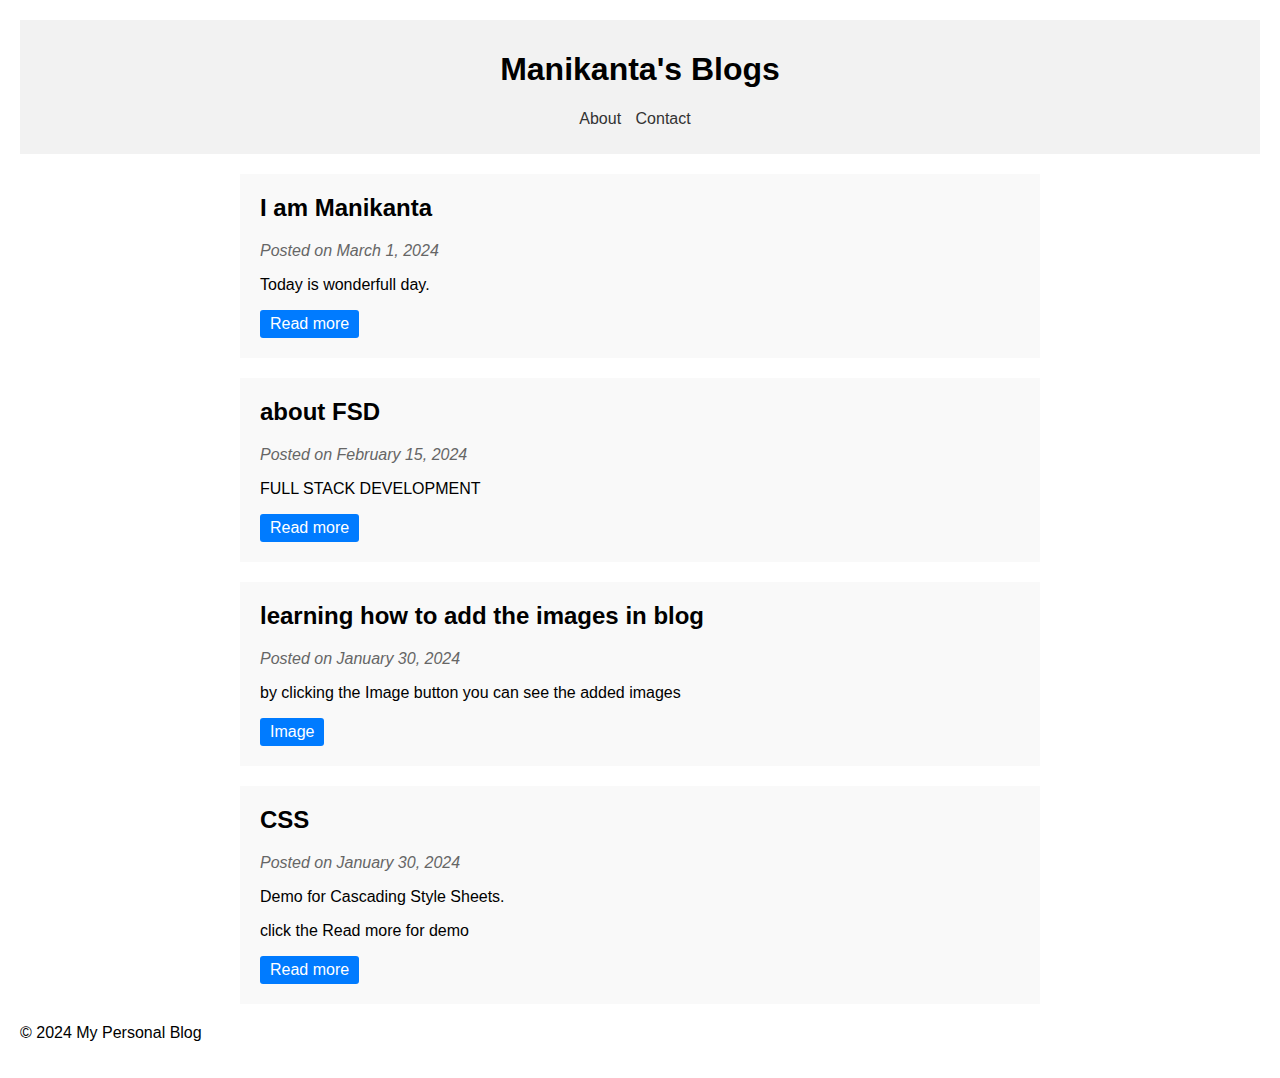
==== index.html @ 4ca0d7ab "Add files via upload" ====
<!DOCTYPE html>
<html lang="en">
<head>
    <meta charset="UTF-8">
    <meta name="viewport" content="width=device-width, initial-scale=1.0">
    <title>My Personal Blog</title>
    <link rel="stylesheet" href="styles.css">
</head>
<body>
    <header>
        <h1>Manikanta's Blogs</h1>
        <nav>
            <ul>
                
                <li><a href="#">About</a></li>
                <li><a href="#">Contact</a></li>
            </ul>
        </nav>
    </header>

    <div class="container">
        <div class="blog-post">
            <h2>I am Manikanta</h2>
            <p class="date">Posted on March 1, 2024</p>
            <p>Today is wonderfull day.</p>
            <a href="three.html" class="read-more">Read more</a>
        </div>

        <div class="blog-post">
            <h2>about FSD</h2>
            <p class="date">Posted on February 15, 2024</p>
            <p>FULL STACK DEVELOPMENT</p>
            <a href="fsd.html" class="read-more">Read more</a>
        </div>
        <div class="blog-post">
            <h2>learning how to add the images in blog</h2>
            <p class="date">Posted on January 30, 2024</p>
            <p>by clicking the Image button you can see the added images</p>
            <a href="image.html" class="read-more">Image</a>
        </div>
        <div class="blog-post">
            <h2>CSS</h2>
            <p class="date">Posted on January 30, 2024</p>
            <p>Demo for Cascading Style Sheets.</p>
            <p>click the Read more for demo</p>
            <a href="two.html" class="read-more">Read more</a>
        </div>

        <!-- More blog posts can be added here -->
    </div>

    <footer>
        <p>&copy; 2024 My Personal Blog</p>
    </footer>
</body>
</html>
---- styles.css ----
body {
    font-family: Arial, sans-serif;
    margin: 0;
    padding: 20px;
}

header {
    background-color: #f2f2f2;
    padding: 10px;
    text-align: center;
}

nav ul {
    list-style-type: none;
    padding: 0;
}

nav ul li {
    display: inline;
    margin-right: 10px;
}

nav ul li a {
    text-decoration: none;
    color: #333;
}

.container {
    max-width: 800px;
    margin: 20px auto;
}

.blog-post {
    background-color: #f9f9f9;
    padding: 20px;
    margin-bottom: 20px;
}

.blog-post h2 {
    margin-top: 0;
}

.date {
    color: #666;
    font-style: italic;
    margin-bottom: 10px;
}

.read-more {
    display: inline-block;
    background-color: #007bff;
    color: #fff;
    padding: 5px 10px;
    text-decoration: none;
    border-radius: 3px;
}

.read-more:hover {
    background-color: #0056b3;
}
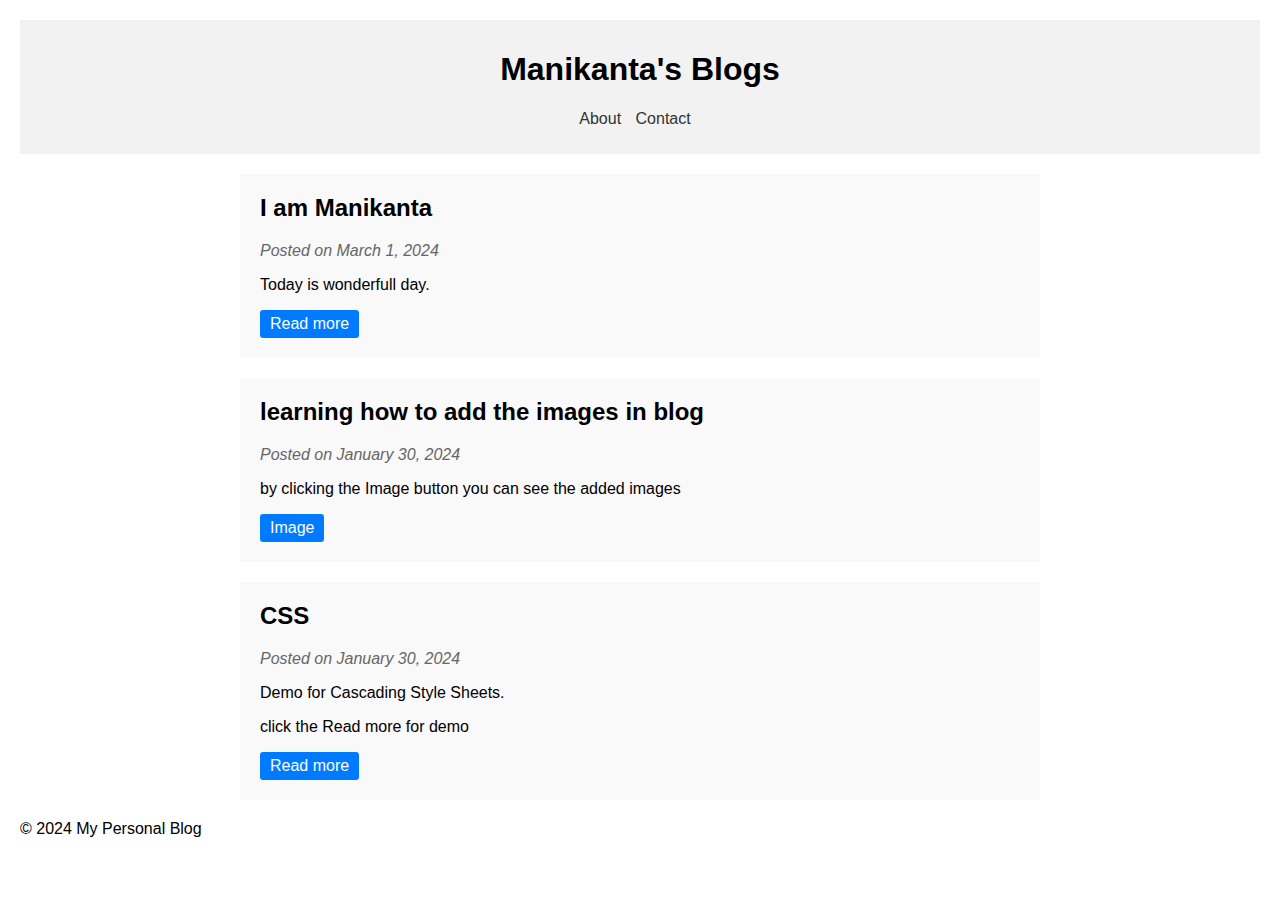
==== commit 85fbd2ce: "Update index.html" ====
--- a/index.html
+++ b/index.html
@@ -25,13 +25,6 @@
             <p>Today is wonderfull day.</p>
             <a href="three.html" class="read-more">Read more</a>
         </div>
-
-        <div class="blog-post">
-            <h2>about FSD</h2>
-            <p class="date">Posted on February 15, 2024</p>
-            <p>FULL STACK DEVELOPMENT</p>
-            <a href="fsd.html" class="read-more">Read more</a>
-        </div>
         <div class="blog-post">
             <h2>learning how to add the images in blog</h2>
             <p class="date">Posted on January 30, 2024</p>
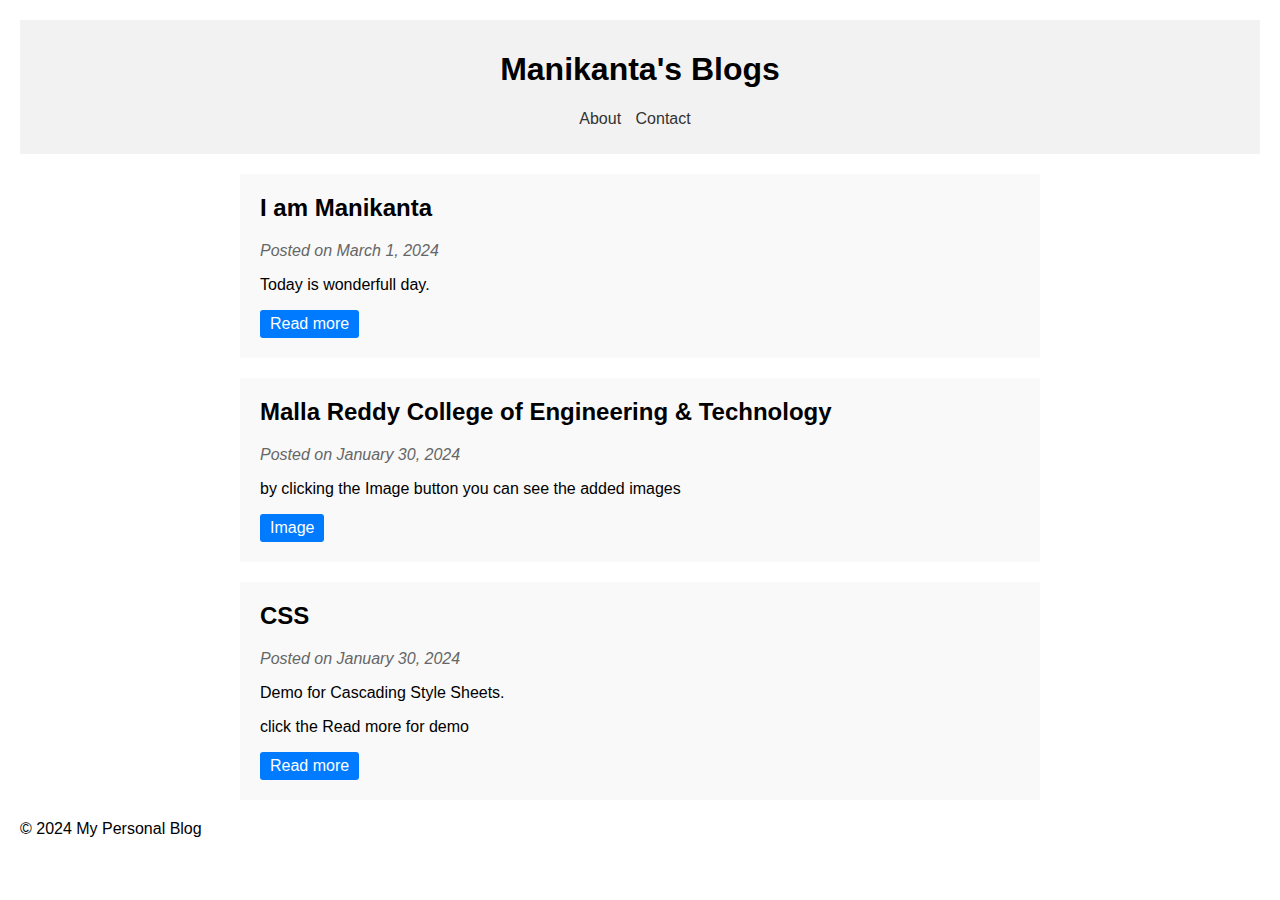
==== commit 42b74dad: "Update index.html" ====
--- a/index.html
+++ b/index.html
@@ -26,7 +26,7 @@
             <a href="three.html" class="read-more">Read more</a>
         </div>
         <div class="blog-post">
-            <h2>learning how to add the images in blog</h2>
+            <h2>Malla Reddy College of Engineering & Technology</h2>
             <p class="date">Posted on January 30, 2024</p>
             <p>by clicking the Image button you can see the added images</p>
             <a href="image.html" class="read-more">Image</a>
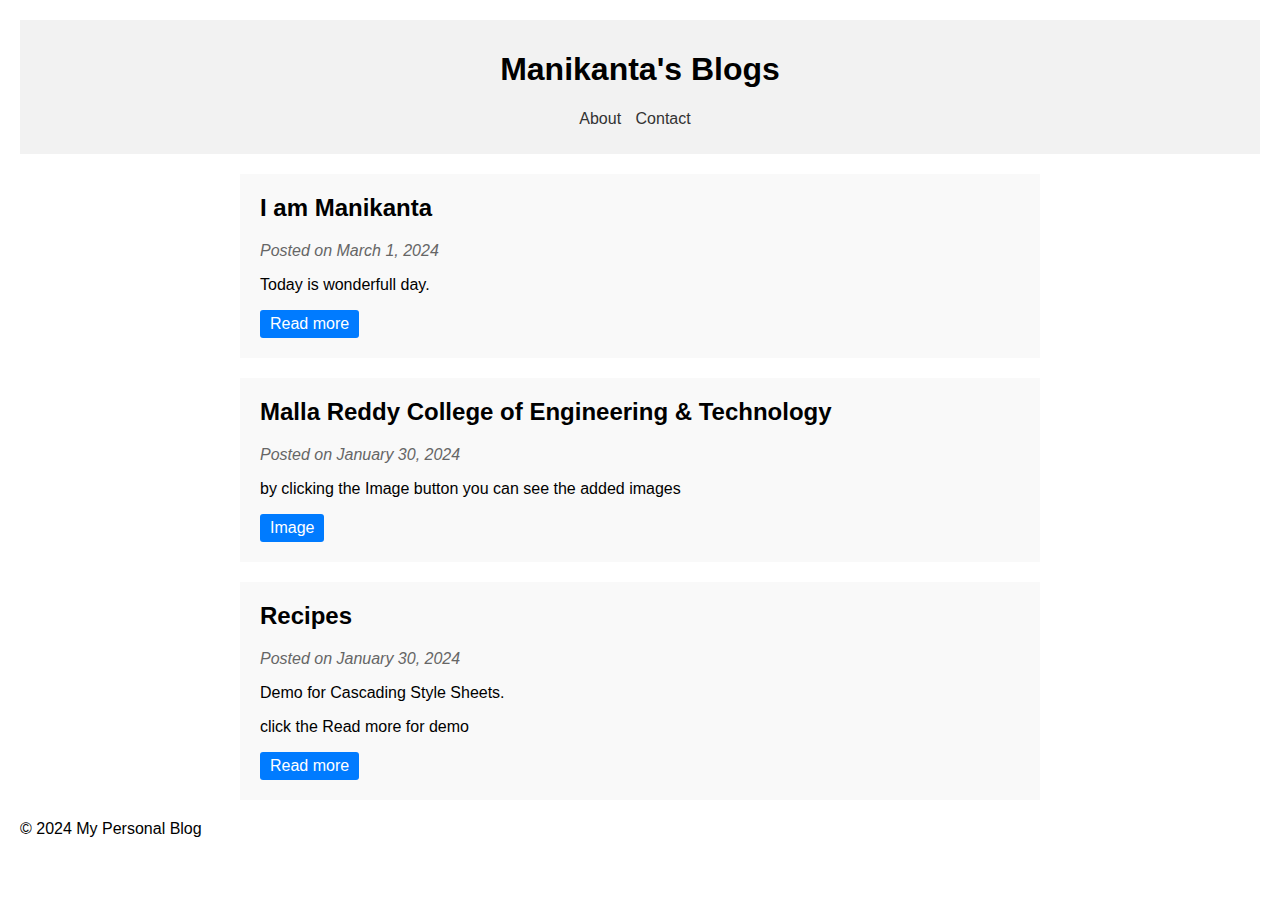
==== commit 6911aec7: "Update index.html" ====
--- a/index.html
+++ b/index.html
@@ -32,7 +32,7 @@
             <a href="image.html" class="read-more">Image</a>
         </div>
         <div class="blog-post">
-            <h2>CSS</h2>
+            <h2>Recipes</h2>
             <p class="date">Posted on January 30, 2024</p>
             <p>Demo for Cascading Style Sheets.</p>
             <p>click the Read more for demo</p>
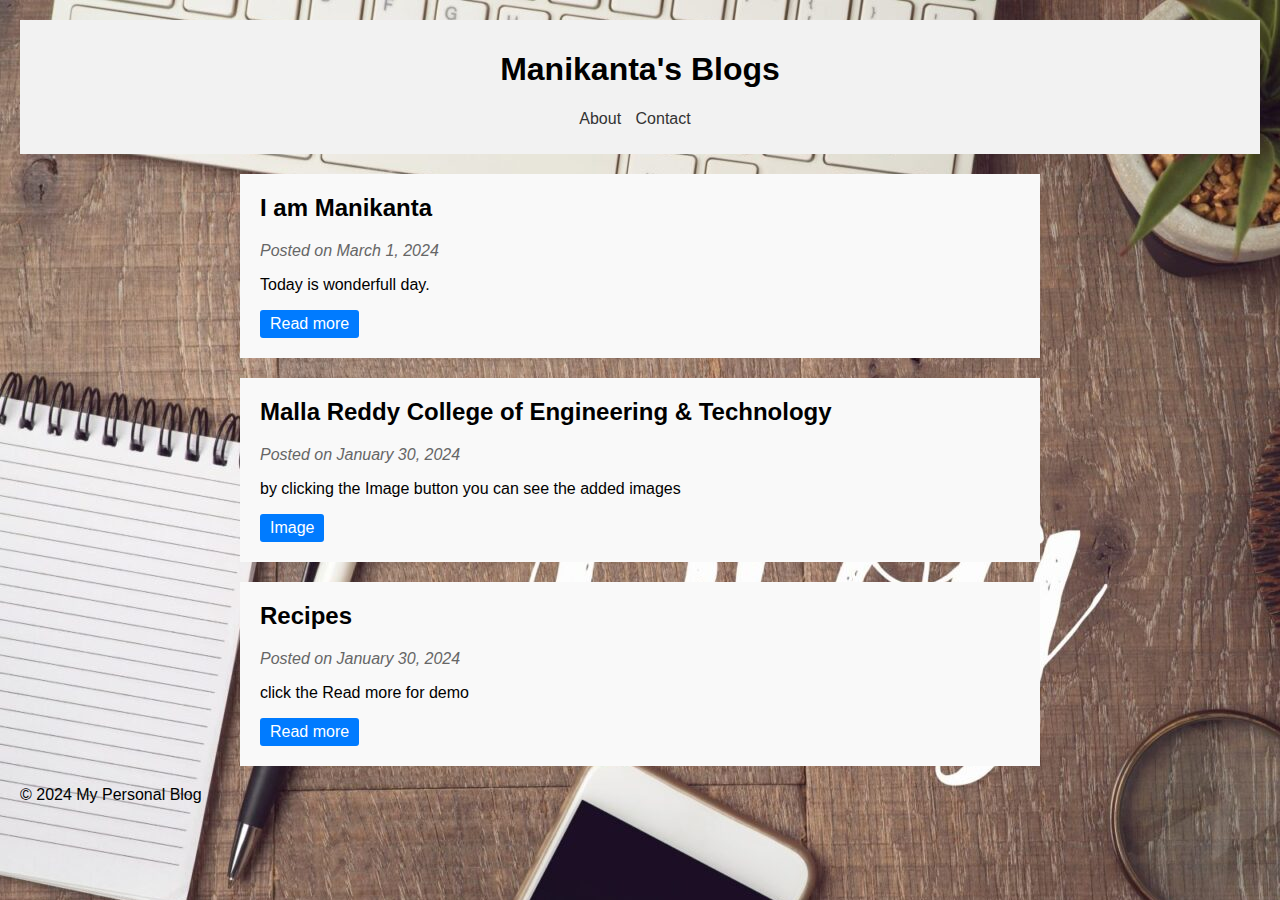
==== commit 9675addd: "Update index.html" ====
--- a/index.html
+++ b/index.html
@@ -34,7 +34,6 @@
         <div class="blog-post">
             <h2>Recipes</h2>
             <p class="date">Posted on January 30, 2024</p>
-            <p>Demo for Cascading Style Sheets.</p>
             <p>click the Read more for demo</p>
             <a href="two.html" class="read-more">Read more</a>
         </div>
--- a/styles.css
+++ b/styles.css
@@ -2,6 +2,7 @@
     font-family: Arial, sans-serif;
     margin: 0;
     padding: 20px;
+    background-image:url("2.jpeg")
 }
 
 header {
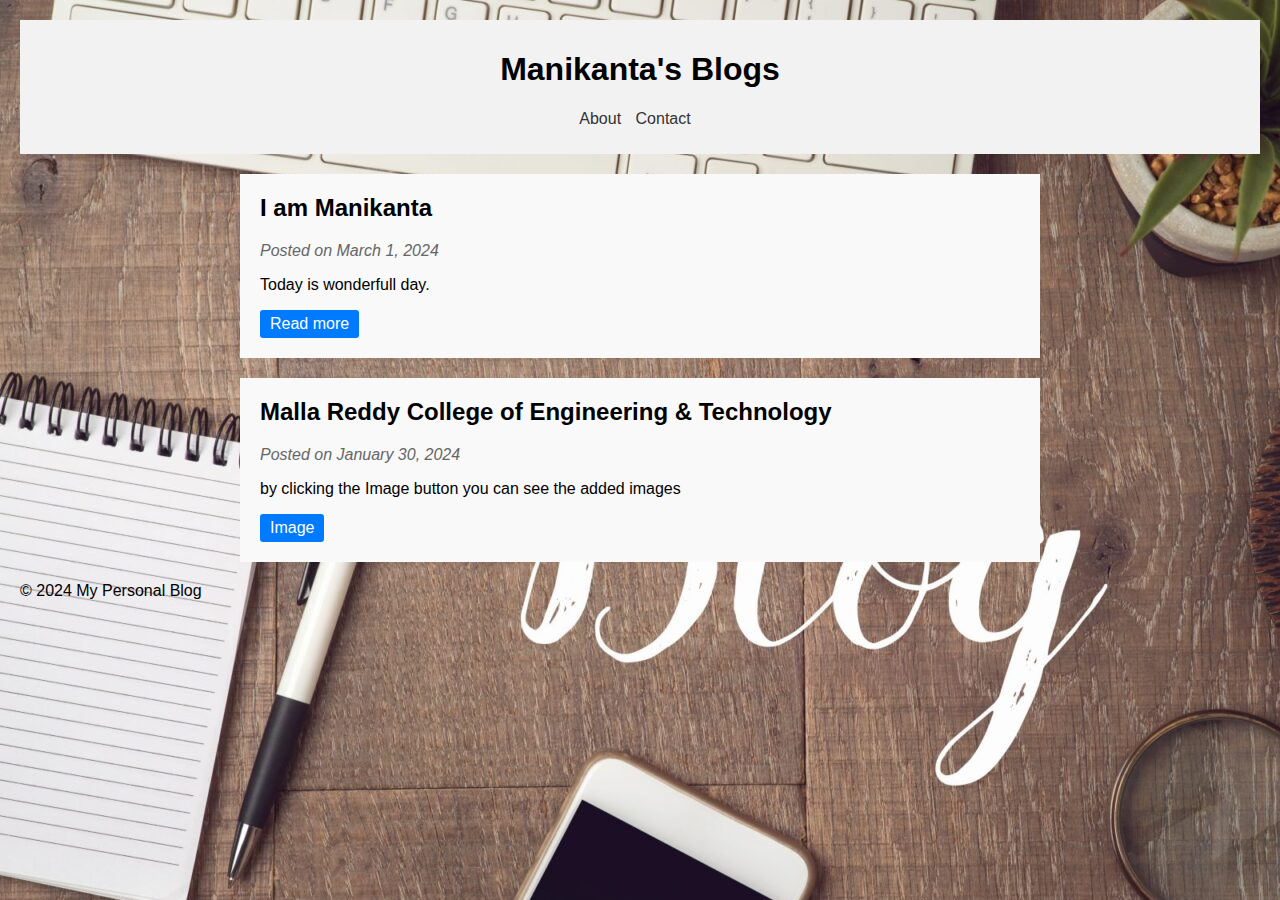
==== commit 863af6f9: "Update index.html" ====
--- a/index.html
+++ b/index.html
@@ -31,12 +31,7 @@
             <p>by clicking the Image button you can see the added images</p>
             <a href="image.html" class="read-more">Image</a>
         </div>
-        <div class="blog-post">
-            <h2>Recipes</h2>
-            <p class="date">Posted on January 30, 2024</p>
-            <p>click the Read more for demo</p>
-            <a href="two.html" class="read-more">Read more</a>
-        </div>
+    
 
         <!-- More blog posts can be added here -->
     </div>
